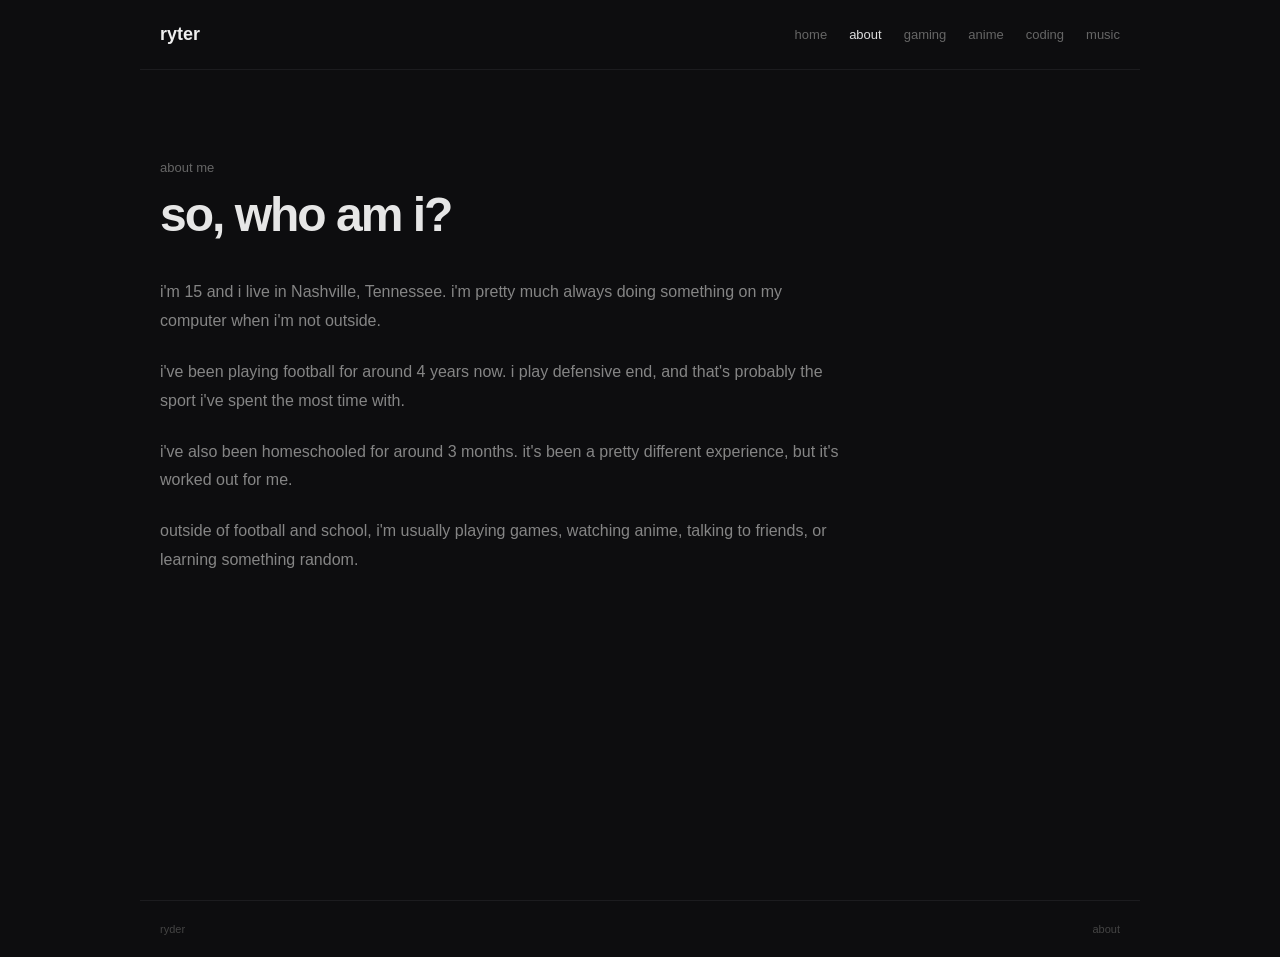
==== about.html @ e58d048b "fixed music nav not showing up in other htmls :D" ====
<!DOCTYPE html>
<html lang="en">

<head>
    <meta charset="UTF-8">
    <meta name="viewport" content="width=device-width, initial-scale=1.0">

    <title>About — Ryder</title>

    <link rel="stylesheet" href="style.css">
</head>

<body>

<header>

    <a class="logo" href="index.html">ryter</a>

    <nav>
    <a href="index.html">home</a>
    <a class="active" href="about.html">about</a>
    <a href="gaming.html">gaming</a>
    <a href="anime.html">anime</a>
    <a href="coding.html">coding</a>
    <a href="music.html">music</a>
</nav>

</header>


<main class="page">

    <p class="page-label">about me</p>

    <h1>so, who am i?</h1>


    <div class="content">

        <p>
            i'm 15 and i live in Nashville, Tennessee. i'm pretty much
            always doing something on my computer when i'm not outside.
        </p>

        <p>
            i've been playing football for around 4 years now. i play
            defensive end, and that's probably the sport i've spent
            the most time with.
        </p>

        <p>
            i've also been homeschooled for around 3 months. it's been
            a pretty different experience, but it's worked out for me.
        </p>

        <p>
            outside of football and school, i'm usually playing games,
            watching anime, talking to friends, or learning something
            random.
        </p>

    </div>


    

</main>


<footer>
    <span>ryder</span>
    <span>about</span>
</footer>

</body>
</html>
---- style.css ----
* {
    box-sizing: border-box;
}

html {
    scroll-behavior: smooth;
}

body {
    margin: 0;

    background: #0d0d0f;
    color: #e6e6e6;

    font-family: Arial, Helvetica, sans-serif;
}

a {
    color: inherit;
}


/* HEADER */

header {
    max-width: 1000px;
    height: 70px;

    margin: 0 auto;
    padding: 0 20px;

    display: flex;
    align-items: center;
    justify-content: space-between;

    border-bottom: 1px solid #1c1c1f;
}

.logo {
    color: #eee;

    text-decoration: none;

    font-size: 18px;
    font-weight: bold;
}

nav {
    display: flex;
    gap: 22px;
}

nav a {
    color: #666;

    text-decoration: none;

    font-size: 13px;
}

nav a:hover,
nav a.active {
    color: #ddd;
}


/* MAIN */

main {
    max-width: 1000px;

    margin: 0 auto;
    padding: 0 20px;
}


/* HOME */

.home {
    min-height: calc(100vh - 70px);

    display: flex;
    align-items: center;
    justify-content: space-between;

    gap: 50px;
}

.home-left {
    max-width: 620px;
}

.muted {
    margin: 0 0 12px;

    color: #666;

    font-size: 14px;
}

.home h1 {
    margin: 0;

    font-size: 76px;
    line-height: 1;

    letter-spacing: -4px;
}

.home h1 span {
    color: #777;
}

.home-text {
    max-width: 540px;

    margin: 25px 0 0;

    color: #858585;

    font-size: 16px;
    line-height: 1.7;
}

.home-links {
    display: flex;
    gap: 20px;

    margin-top: 28px;
}

.home-links a {
    color: #aaa;

    text-decoration: none;

    font-size: 13px;
}

.home-links a:hover {
    color: white;
}

.home-right img {
    width: 170px;
    height: 170px;

    object-fit: cover;

    border-radius: 50%;
}


/* NORMAL PAGES */

.page {
    min-height: calc(100vh - 70px);

    padding-top: 90px;
    padding-bottom: 100px;
}

.page-label {
    margin: 0 0 15px;

    color: #666;

    font-size: 13px;
}

.page h1 {
    max-width: 700px;

    margin: 0;

    font-size: 48px;
    line-height: 1.05;

    letter-spacing: -2px;
}

.page-intro {
    max-width: 650px;

    margin-top: 22px;

    color: #888;

    font-size: 16px;
    line-height: 1.7;
}

.content {
    max-width: 680px;

    margin-top: 38px;
}

.content p {
    margin: 0 0 22px;

    color: #858585;

    font-size: 16px;
    line-height: 1.8;
}


/* ABOUT */

.quick-info {
    display: grid;

    grid-template-columns: repeat(4, 1fr);

    max-width: 750px;

    margin-top: 55px;

    border-top: 1px solid #202023;
    border-bottom: 1px solid #202023;
}

.quick-info div {
    padding: 20px 15px;

    border-right: 1px solid #202023;
}

.quick-info div:first-child {
    padding-left: 0;
}

.quick-info div:last-child {
    border-right: none;
}

.quick-info span {
    display: block;

    margin-bottom: 8px;

    color: #555;

    font-size: 12px;
}

.quick-info strong {
    font-size: 14px;

    font-weight: normal;
}


/* GAMING */

.game-list {
    max-width: 720px;

    margin-top: 45px;
}

.game {
    padding: 22px 0;

    border-top: 1px solid #1d1d20;
}

.game:last-child {
    border-bottom: 1px solid #1d1d20;
}

.game-title {
    display: flex;

    align-items: baseline;

    gap: 12px;
}

.game h2 {
    margin: 0;

    font-size: 19px;

    font-weight: normal;
}

.game-title span {
    color: #555;

    font-size: 11px;
}

.game p {
    max-width: 620px;

    margin: 10px 0 0;

    color: #777;

    font-size: 14px;
    line-height: 1.7;
}


/* ANIME */

.anime-content {
    max-width: 680px;

    margin-top: 40px;
}

.anime-text {
    padding-left: 20px;

    border-left: 1px solid #333;
}

.anime-text p {
    margin: 0 0 20px;

    color: #858585;

    font-size: 16px;
    line-height: 1.8;
}

.external-link {
    color: #aaa;

    text-decoration: none;

    font-size: 13px;
}

.external-link:hover {
    color: white;
}


/* CODING */

.languages {
    display: grid;

    grid-template-columns: repeat(2, 1fr);

    gap: 35px;

    max-width: 700px;

    margin-top: 50px;
}

.languages div {
    padding-top: 18px;

    border-top: 1px solid #202023;
}

.languages span {
    color: #555;

    font-size: 11px;
}

.languages strong {
    display: block;

    margin-top: 12px;

    color: #ddd;

    font-size: 18px;

    font-weight: normal;
}

.languages p {
    margin: 8px 0 0;

    color: #707070;

    font-size: 14px;
    line-height: 1.6;
}


/* FOOTER */

footer {
    max-width: 1000px;

    margin: 0 auto;
    padding: 22px 20px;

    display: flex;
    justify-content: space-between;

    border-top: 1px solid #1c1c1f;

    color: #444;

    font-size: 11px;
}


/* MOBILE */

@media (max-width: 700px) {

    header {
        padding: 0 18px;
    }

    nav {
        gap: 12px;
    }

    nav a {
        font-size: 11px;
    }

    main {
        padding: 0 18px;
    }

    .home {
        min-height: auto;

        padding: 80px 0;

        flex-direction: column-reverse;
        align-items: flex-start;
    }

    .home-right img {
        width: 110px;
        height: 110px;
    }

    .home h1 {
        font-size: 58px;
    }

    .page {
        padding-top: 65px;
    }

    .page h1 {
        font-size: 39px;
    }

    .quick-info {
        grid-template-columns: repeat(2, 1fr);
    }

    .quick-info div {
        border-bottom: 1px solid #202023;
    }

    .quick-info div:nth-child(2) {
        border-right: none;
    }

    .languages {
        grid-template-columns: 1fr;

        gap: 25px;
    }

    footer {
        padding: 22px 18px;
    }
}
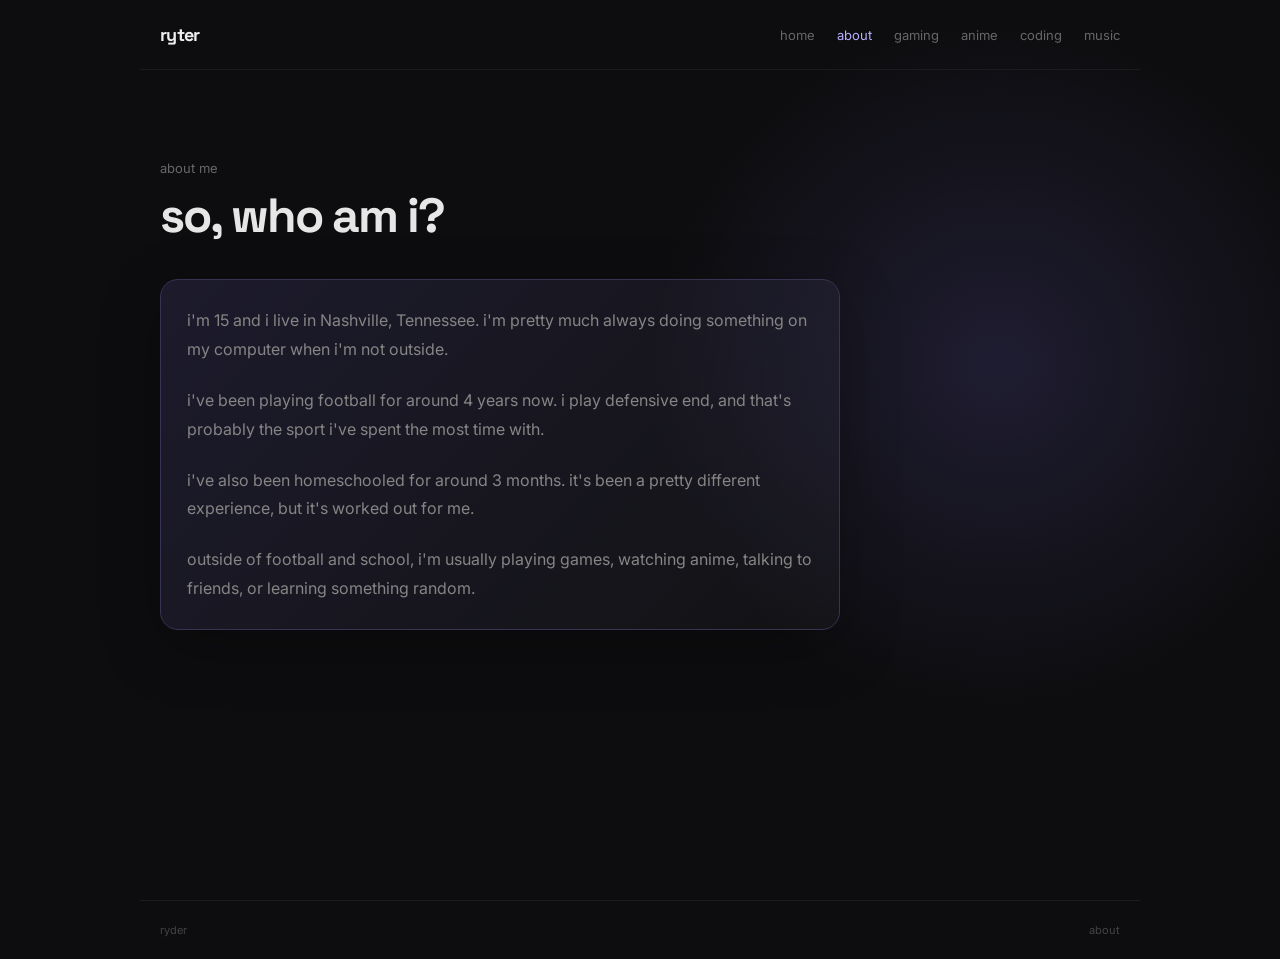
==== commit 47893be9: "added more cool gui shit with css" ====
--- a/about.html
+++ b/about.html
@@ -4,6 +4,7 @@
 <head>
     <meta charset="UTF-8">
     <meta name="viewport" content="width=device-width, initial-scale=1.0">
+    <meta name="theme-color" content="#0d0d0f">
 
     <title>About — Ryder</title>
 
--- a/style.css
+++ b/style.css
@@ -1,18 +1,33 @@
+@import url("https://fonts.googleapis.com/css2?family=Inter:wght@400;500;600;700;800&family=Space+Grotesk:wght@500;600;700&display=swap");
 * {
     box-sizing: border-box;
 }
 
+:root {
+    --accent: #8b7cff;
+    --accent-light: #b7afff;
+    --accent-soft: rgba(139, 124, 255, 0.14);
+}
+
 html {
     scroll-behavior: smooth;
+    color-scheme: dark;
 }
 
 body {
     margin: 0;
 
-    background: #0d0d0f;
+    background:
+        radial-gradient(
+            circle at 78% 38%,
+            rgba(139, 124, 255, 0.14),
+            transparent 30%
+        ),
+        #0d0d0f;
+
     color: #e6e6e6;
 
-    font-family: Arial, Helvetica, sans-serif;
+    font-family: "Inter", Arial, Helvetica, sans-serif;
 }
 
 a {
@@ -20,7 +35,7 @@
 }
 
 
-/* HEADER */
+
 
 header {
     max-width: 1000px;
@@ -52,19 +67,17 @@
 
 nav a {
     color: #666;
-
     text-decoration: none;
-
     font-size: 13px;
+    transition: color 0.2s ease;
 }
 
 nav a:hover,
 nav a.active {
-    color: #ddd;
-}
-
-
-/* MAIN */
+    color: #b7afff;
+}
+
+
 
 main {
     max-width: 1000px;
@@ -74,7 +87,7 @@
 }
 
 
-/* HOME */
+
 
 .home {
     min-height: calc(100vh - 70px);
@@ -93,9 +106,12 @@
 .muted {
     margin: 0 0 12px;
 
-    color: #666;
-
-    font-size: 14px;
+    color: #9d94e8;
+
+    font-size: 12px;
+    font-weight: 600;
+    letter-spacing: 0.08em;
+    text-transform: uppercase;
 }
 
 .home h1 {
@@ -111,6 +127,26 @@
     color: #777;
 }
 
+.logo,
+.home h1,
+.page h1 {
+    font-family: "Space Grotesk", Arial, Helvetica, sans-serif;
+}
+
+.logo {
+    letter-spacing: -0.04em;
+}
+
+.home h1,
+.page h1 {
+    font-weight: 700;
+    text-wrap: balance;
+}
+
+.home h1 span {
+    color: var(--accent);
+}
+
 .home-text {
     max-width: 540px;
 
@@ -122,36 +158,76 @@
     line-height: 1.7;
 }
 
+.home-text,
+.page-intro,
+.content p,
+.anime-text p {
+    color: #aaa6bb;
+}
+
 .home-links {
     display: flex;
-    gap: 20px;
+    gap: 12px;
 
     margin-top: 28px;
 }
 
 .home-links a {
-    color: #aaa;
+    padding: 11px 15px;
+
+    border: 1px solid #363245;
+    border-radius: 999px;
+
+    background: rgba(255, 255, 255, 0.025);
+    color: #d5d1e5;
 
     text-decoration: none;
-
     font-size: 13px;
+
+    transition:
+        transform 0.2s ease,
+        border-color 0.2s ease,
+        background 0.2s ease,
+        color 0.2s ease;
 }
 
 .home-links a:hover {
-    color: white;
+    border-color: var(--accent);
+    background: var(--accent-soft);
+    color: #ffffff;
+    transform: translateY(-2px);
+}
+
+.home-right {
+    position: relative;
+}
+
+.home-right::before {
+    content: "";
+
+    position: absolute;
+    inset: -14px;
+
+    border: 1px solid rgba(139, 124, 255, 0.35);
+    border-radius: 50%;
+
+    box-shadow: 0 0 45px rgba(139, 124, 255, 0.2);
 }
 
 .home-right img {
+    position: relative;
+
     width: 170px;
     height: 170px;
 
     object-fit: cover;
 
+    border: 3px solid #191722;
     border-radius: 50%;
 }
 
 
-/* NORMAL PAGES */
+
 
 .page {
     min-height: calc(100vh - 70px);
@@ -194,6 +270,23 @@
     max-width: 680px;
 
     margin-top: 38px;
+    padding: 26px;
+
+    border: 1px solid #393252;
+    border-radius: 18px;
+
+    background:
+        linear-gradient(
+            135deg,
+            rgba(139, 124, 255, 0.12),
+            rgba(255, 255, 255, 0.025)
+        );
+
+    box-shadow: 0 18px 60px rgba(0, 0, 0, 0.25);
+}
+
+.content p:last-child {
+    margin-bottom: 0;
 }
 
 .content p {
@@ -206,7 +299,7 @@
 }
 
 
-/* ABOUT */
+
 
 .quick-info {
     display: grid;
@@ -252,7 +345,7 @@
 }
 
 
-/* GAMING */
+
 
 .game-list {
     max-width: 720px;
@@ -304,7 +397,7 @@
 }
 
 
-/* ANIME */
+
 
 .anime-content {
     max-width: 680px;
@@ -335,12 +428,16 @@
     font-size: 13px;
 }
 
+.external-link {
+    color: var(--accent-light);
+}
+
 .external-link:hover {
-    color: white;
-}
-
-
-/* CODING */
+    color: #ffffff;
+}
+
+
+
 
 .languages {
     display: grid;
@@ -388,7 +485,7 @@
 }
 
 
-/* FOOTER */
+
 
 footer {
     max-width: 1000px;
@@ -406,8 +503,11 @@
     font-size: 11px;
 }
 
-
-/* MOBILE */
+a:focus-visible {
+    outline: 2px solid var(--accent);
+    outline-offset: 4px;
+    border-radius: 4px;
+}
 
 @media (max-width: 700px) {
 
@@ -474,4 +574,12 @@
     footer {
         padding: 22px 18px;
     }
+
+    .home {
+        gap: 38px;
+    }
+
+    .content {
+        padding: 20px;
+    }
 }
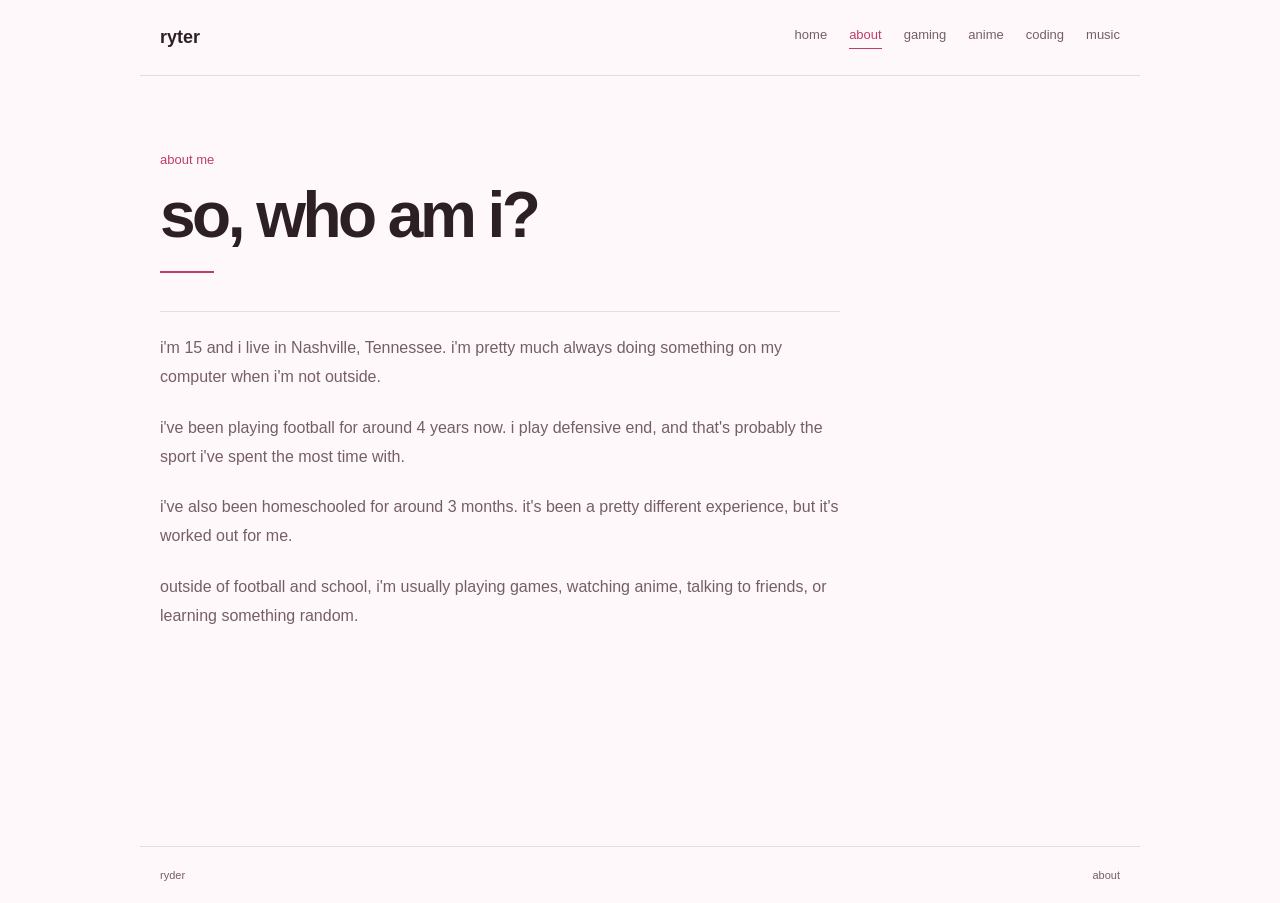
==== commit 26c593de: "Refresh site layout" ====
--- a/about.html
+++ b/about.html
@@ -4,7 +4,7 @@
 <head>
     <meta charset="UTF-8">
     <meta name="viewport" content="width=device-width, initial-scale=1.0">
-    <meta name="theme-color" content="#0d0d0f">
+    <meta name="theme-color" content="#fff8fa">
 
     <title>About — Ryder</title>
 
--- a/style.css
+++ b/style.css
@@ -1,33 +1,29 @@
-@import url("https://fonts.googleapis.com/css2?family=Inter:wght@400;500;600;700;800&family=Space+Grotesk:wght@500;600;700&display=swap");
 * {
     box-sizing: border-box;
 }
 
 :root {
-    --accent: #8b7cff;
-    --accent-light: #b7afff;
-    --accent-soft: rgba(139, 124, 255, 0.14);
+    --background: #fff8fa;
+    --ink: #2d2025;
+    --muted: #745f67;
+    --line: #ead9df;
+    --accent: #bd3e6b;
+    --accent-soft: #f6dce5;
 }
 
 html {
     scroll-behavior: smooth;
-    color-scheme: dark;
+    color-scheme: light;
 }
 
 body {
     margin: 0;
-
-    background:
-        radial-gradient(
-            circle at 78% 38%,
-            rgba(139, 124, 255, 0.14),
-            transparent 30%
-        ),
-        #0d0d0f;
-
-    color: #e6e6e6;
-
-    font-family: "Inter", Arial, Helvetica, sans-serif;
+    overflow-x: hidden;
+
+    background: var(--background);
+    color: var(--ink);
+
+    font-family: Arial, Helvetica, sans-serif;
 }
 
 a {
@@ -39,7 +35,7 @@
 
 header {
     max-width: 1000px;
-    height: 70px;
+    min-height: 76px;
 
     margin: 0 auto;
     padding: 0 20px;
@@ -48,11 +44,11 @@
     align-items: center;
     justify-content: space-between;
 
-    border-bottom: 1px solid #1c1c1f;
+    border-bottom: 1px solid var(--line);
 }
 
 .logo {
-    color: #eee;
+    color: var(--ink);
 
     text-decoration: none;
 
@@ -63,18 +59,25 @@
 nav {
     display: flex;
     gap: 22px;
+    flex-wrap: wrap;
+    justify-content: flex-end;
 }
 
 nav a {
-    color: #666;
+    color: var(--muted);
     text-decoration: none;
     font-size: 13px;
-    transition: color 0.2s ease;
+    transition: color 0.2s ease, border-color 0.2s ease;
 }
 
 nav a:hover,
 nav a.active {
-    color: #b7afff;
+    color: var(--accent);
+}
+
+nav a.active {
+    border-bottom: 1px solid var(--accent);
+    padding-bottom: 6px;
 }
 
 
@@ -90,7 +93,7 @@
 
 
 .home {
-    min-height: calc(100vh - 70px);
+    min-height: calc(100vh - 130px);
 
     display: flex;
     align-items: center;
@@ -100,13 +103,14 @@
 }
 
 .home-left {
+    position: relative;
     max-width: 620px;
 }
 
 .muted {
     margin: 0 0 12px;
 
-    color: #9d94e8;
+    color: var(--accent);
 
     font-size: 12px;
     font-weight: 600;
@@ -117,24 +121,15 @@
 .home h1 {
     margin: 0;
 
-    font-size: 76px;
+    color: var(--ink);
+    font-size: clamp(4.5rem, 10vw, 7.25rem);
     line-height: 1;
 
-    letter-spacing: -4px;
-}
-
-.home h1 span {
-    color: #777;
-}
-
-.logo,
-.home h1,
-.page h1 {
-    font-family: "Space Grotesk", Arial, Helvetica, sans-serif;
+    letter-spacing: -0.075em;
 }
 
 .logo {
-    letter-spacing: -0.04em;
+    letter-spacing: 0;
 }
 
 .home h1,
@@ -152,7 +147,7 @@
 
     margin: 25px 0 0;
 
-    color: #858585;
+    color: var(--muted);
 
     font-size: 16px;
     line-height: 1.7;
@@ -162,84 +157,64 @@
 .page-intro,
 .content p,
 .anime-text p {
-    color: #aaa6bb;
+    color: var(--muted);
 }
 
 .home-links {
     display: flex;
-    gap: 12px;
+    flex-wrap: wrap;
+    gap: 22px;
 
     margin-top: 28px;
 }
 
 .home-links a {
-    padding: 11px 15px;
-
-    border: 1px solid #363245;
-    border-radius: 999px;
-
-    background: rgba(255, 255, 255, 0.025);
-    color: #d5d1e5;
+    padding: 0 0 4px;
+
+    border-bottom: 1px solid var(--accent);
+    color: var(--ink);
 
     text-decoration: none;
     font-size: 13px;
 
-    transition:
-        transform 0.2s ease,
-        border-color 0.2s ease,
-        background 0.2s ease,
-        color 0.2s ease;
+    transition: color 0.2s ease, border-color 0.2s ease;
 }
 
 .home-links a:hover {
-    border-color: var(--accent);
-    background: var(--accent-soft);
-    color: #ffffff;
-    transform: translateY(-2px);
+    color: var(--accent);
 }
 
 .home-right {
     position: relative;
 }
 
-.home-right::before {
-    content: "";
-
-    position: absolute;
-    inset: -14px;
-
-    border: 1px solid rgba(139, 124, 255, 0.35);
-    border-radius: 50%;
-
-    box-shadow: 0 0 45px rgba(139, 124, 255, 0.2);
-}
-
 .home-right img {
     position: relative;
 
-    width: 170px;
-    height: 170px;
+    width: 230px;
+    height: 270px;
 
     object-fit: cover;
 
-    border: 3px solid #191722;
-    border-radius: 50%;
+    border: 1px solid var(--line);
+    border-radius: 2px;
+    box-shadow: 12px 12px 0 var(--accent-soft);
 }
 
 
 
 
 .page {
-    min-height: calc(100vh - 70px);
-
-    padding-top: 90px;
-    padding-bottom: 100px;
+    min-height: calc(100vh - 130px);
+
+    padding-top: 76px;
+    padding-bottom: 88px;
 }
 
 .page-label {
     margin: 0 0 15px;
 
-    color: #666;
+    color: var(--accent);
 
     font-size: 13px;
 }
@@ -249,10 +224,19 @@
 
     margin: 0;
 
-    font-size: 48px;
+    font-size: clamp(2.6rem, 6vw, 4rem);
     line-height: 1.05;
 
-    letter-spacing: -2px;
+    letter-spacing: -0.055em;
+}
+
+.page h1::after {
+    content: "";
+    display: block;
+    width: 54px;
+    height: 2px;
+    margin-top: 22px;
+    background: var(--accent);
 }
 
 .page-intro {
@@ -260,7 +244,7 @@
 
     margin-top: 22px;
 
-    color: #888;
+    color: var(--muted);
 
     font-size: 16px;
     line-height: 1.7;
@@ -270,19 +254,8 @@
     max-width: 680px;
 
     margin-top: 38px;
-    padding: 26px;
-
-    border: 1px solid #393252;
-    border-radius: 18px;
-
-    background:
-        linear-gradient(
-            135deg,
-            rgba(139, 124, 255, 0.12),
-            rgba(255, 255, 255, 0.025)
-        );
-
-    box-shadow: 0 18px 60px rgba(0, 0, 0, 0.25);
+    padding: 22px 0 0;
+    border-top: 1px solid var(--line);
 }
 
 .content p:last-child {
@@ -292,7 +265,7 @@
 .content p {
     margin: 0 0 22px;
 
-    color: #858585;
+    color: var(--muted);
 
     font-size: 16px;
     line-height: 1.8;
@@ -310,14 +283,14 @@
 
     margin-top: 55px;
 
-    border-top: 1px solid #202023;
-    border-bottom: 1px solid #202023;
+    border-top: 1px solid var(--line);
+    border-bottom: 1px solid var(--line);
 }
 
 .quick-info div {
     padding: 20px 15px;
 
-    border-right: 1px solid #202023;
+    border-right: 1px solid var(--line);
 }
 
 .quick-info div:first-child {
@@ -333,7 +306,7 @@
 
     margin-bottom: 8px;
 
-    color: #555;
+    color: var(--muted);
 
     font-size: 12px;
 }
@@ -356,11 +329,11 @@
 .game {
     padding: 22px 0;
 
-    border-top: 1px solid #1d1d20;
+    border-top: 1px solid var(--line);
 }
 
 .game:last-child {
-    border-bottom: 1px solid #1d1d20;
+    border-bottom: 1px solid var(--line);
 }
 
 .game-title {
@@ -376,11 +349,12 @@
 
     font-size: 19px;
 
-    font-weight: normal;
+    color: var(--ink);
+    font-weight: 600;
 }
 
 .game-title span {
-    color: #555;
+    color: var(--accent);
 
     font-size: 11px;
 }
@@ -390,7 +364,7 @@
 
     margin: 10px 0 0;
 
-    color: #777;
+    color: var(--muted);
 
     font-size: 14px;
     line-height: 1.7;
@@ -408,32 +382,28 @@
 .anime-text {
     padding-left: 20px;
 
-    border-left: 1px solid #333;
+    border-left: 2px solid var(--accent-soft);
 }
 
 .anime-text p {
     margin: 0 0 20px;
 
-    color: #858585;
+    color: var(--muted);
 
     font-size: 16px;
     line-height: 1.8;
 }
 
 .external-link {
-    color: #aaa;
-
+    color: var(--accent);
     text-decoration: none;
-
     font-size: 13px;
-}
-
-.external-link {
-    color: var(--accent-light);
+    border-bottom: 1px solid var(--accent);
+    padding-bottom: 5px;
 }
 
 .external-link:hover {
-    color: #ffffff;
+    color: var(--ink);
 }
 
 
@@ -454,11 +424,11 @@
 .languages div {
     padding-top: 18px;
 
-    border-top: 1px solid #202023;
+    border-top: 1px solid var(--line);
 }
 
 .languages span {
-    color: #555;
+    color: var(--accent);
 
     font-size: 11px;
 }
@@ -468,7 +438,7 @@
 
     margin-top: 12px;
 
-    color: #ddd;
+    color: var(--ink);
 
     font-size: 18px;
 
@@ -478,7 +448,7 @@
 .languages p {
     margin: 8px 0 0;
 
-    color: #707070;
+    color: var(--muted);
 
     font-size: 14px;
     line-height: 1.6;
@@ -496,9 +466,9 @@
     display: flex;
     justify-content: space-between;
 
-    border-top: 1px solid #1c1c1f;
-
-    color: #444;
+    border-top: 1px solid var(--line);
+
+    color: var(--muted);
 
     font-size: 11px;
 }
@@ -512,15 +482,23 @@
 @media (max-width: 700px) {
 
     header {
+        height: auto;
+        min-height: 0;
         padding: 0 18px;
+        align-items: flex-start;
+        flex-direction: column;
+        justify-content: center;
+        gap: 14px;
     }
 
     nav {
-        gap: 12px;
+        width: 100%;
+        justify-content: flex-start;
+        gap: 10px 18px;
     }
 
     nav a {
-        font-size: 11px;
+        font-size: 12px;
     }
 
     main {
@@ -530,27 +508,30 @@
     .home {
         min-height: auto;
 
-        padding: 80px 0;
-
-        flex-direction: column-reverse;
+        padding: 64px 0 72px;
+
+        flex-direction: column;
         align-items: flex-start;
+        gap: 38px;
     }
 
     .home-right img {
-        width: 110px;
-        height: 110px;
+        width: 170px;
+        height: 196px;
     }
 
     .home h1 {
-        font-size: 58px;
+        font-size: clamp(4rem, 17vw, 5rem);
     }
 
     .page {
-        padding-top: 65px;
+        min-height: auto;
+        padding-top: 52px;
+        padding-bottom: 64px;
     }
 
     .page h1 {
-        font-size: 39px;
+        font-size: clamp(2.3rem, 10vw, 2.8rem);
     }
 
     .quick-info {
@@ -558,7 +539,7 @@
     }
 
     .quick-info div {
-        border-bottom: 1px solid #202023;
+        border-bottom: 1px solid var(--line);
     }
 
     .quick-info div:nth-child(2) {
@@ -575,11 +556,19 @@
         padding: 22px 18px;
     }
 
-    .home {
-        gap: 38px;
-    }
-
     .content {
-        padding: 20px;
+        padding-top: 18px;
+    }
+}
+
+@media (prefers-reduced-motion: reduce) {
+    html {
+        scroll-behavior: auto;
+    }
+
+    *,
+    *::before,
+    *::after {
+        transition-duration: 0.01ms !important;
     }
 }
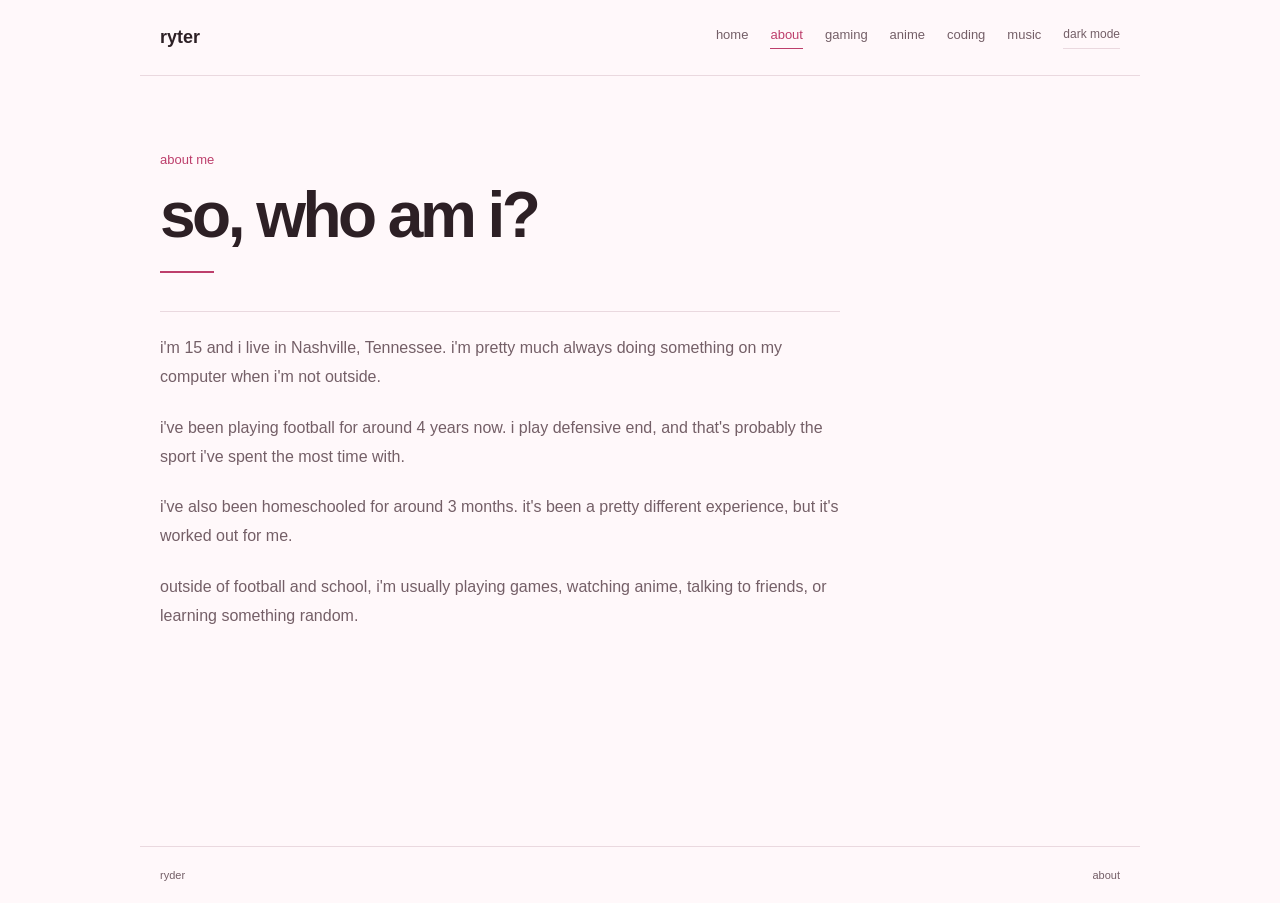
==== commit 86704592: "Add theme toggle" ====
--- a/about.html
+++ b/about.html
@@ -9,6 +9,7 @@
     <title>About — Ryder</title>
 
     <link rel="stylesheet" href="style.css">
+    <script src="script.js" defer></script>
 </head>
 
 <body>
@@ -24,6 +25,7 @@
     <a href="anime.html">anime</a>
     <a href="coding.html">coding</a>
     <a href="music.html">music</a>
+    <button class="theme-toggle" type="button" aria-label="Switch to dark theme" aria-pressed="false">dark mode</button>
 </nav>
 
 </header>
--- a/style.css
+++ b/style.css
@@ -11,6 +11,16 @@
     --accent-soft: #f6dce5;
 }
 
+:root[data-theme="dark"] {
+    color-scheme: dark;
+    --background: #171216;
+    --ink: #f4e8ec;
+    --muted: #c4abb4;
+    --line: #403038;
+    --accent: #f39ab8;
+    --accent-soft: #3b2630;
+}
+
 html {
     scroll-behavior: smooth;
     color-scheme: light;
@@ -78,6 +88,23 @@
 nav a.active {
     border-bottom: 1px solid var(--accent);
     padding-bottom: 6px;
+}
+
+.theme-toggle {
+    padding: 0 0 6px;
+    border: 0;
+    border-bottom: 1px solid var(--line);
+    background: transparent;
+    color: var(--muted);
+    font: inherit;
+    font-size: 12px;
+    cursor: pointer;
+    transition: color 0.2s ease, border-color 0.2s ease;
+}
+
+.theme-toggle:hover {
+    border-color: var(--accent);
+    color: var(--accent);
 }
 
 
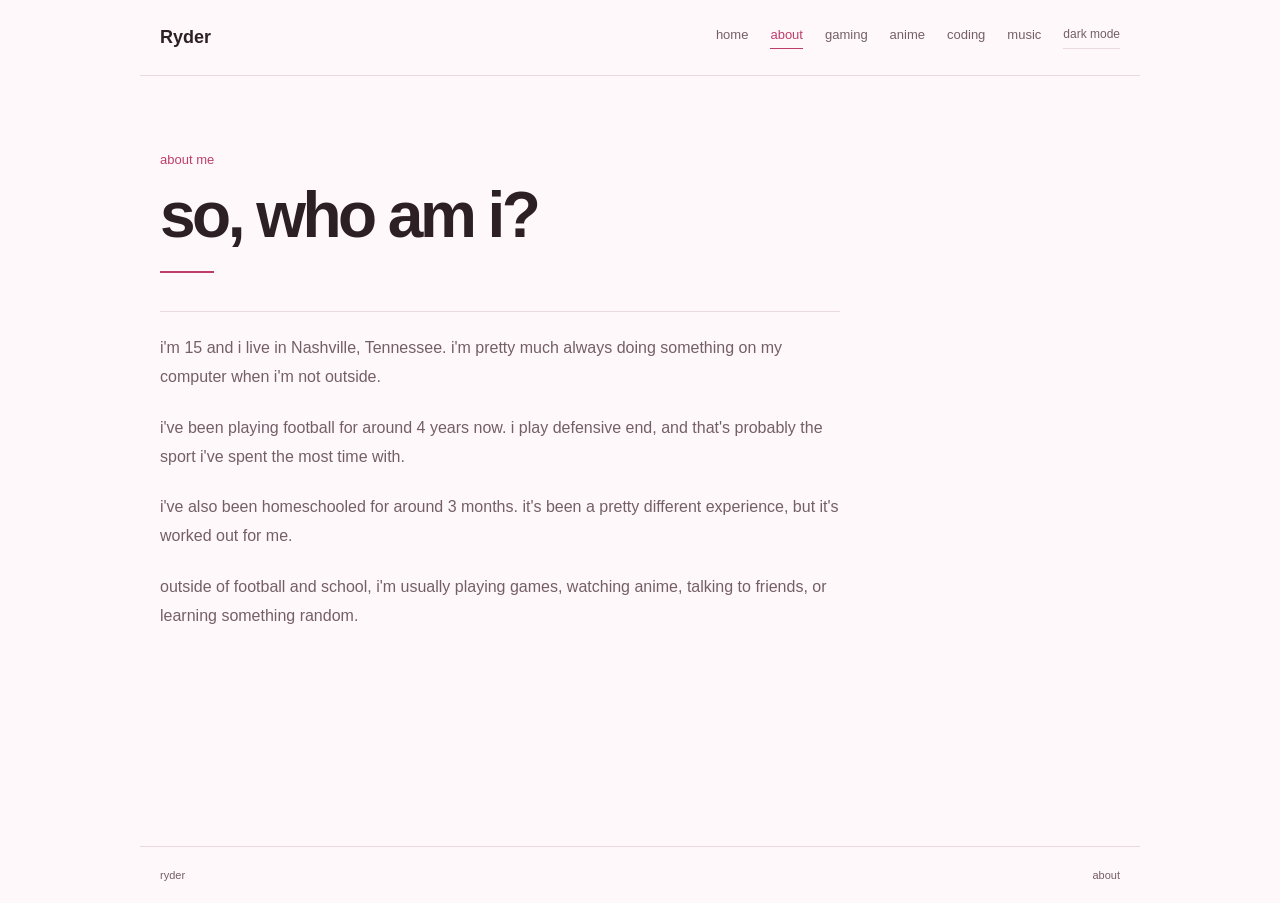
==== commit 7157938f: "Correct logo text from 'ryter' to 'Ryder'" ====
--- a/about.html
+++ b/about.html
@@ -16,7 +16,7 @@
 
 <header>
 
-    <a class="logo" href="index.html">ryter</a>
+    <a class="logo" href="index.html">Ryder</a>
 
     <nav>
     <a href="index.html">home</a>
@@ -76,4 +76,4 @@
 </footer>
 
 </body>
-</html>+</html>
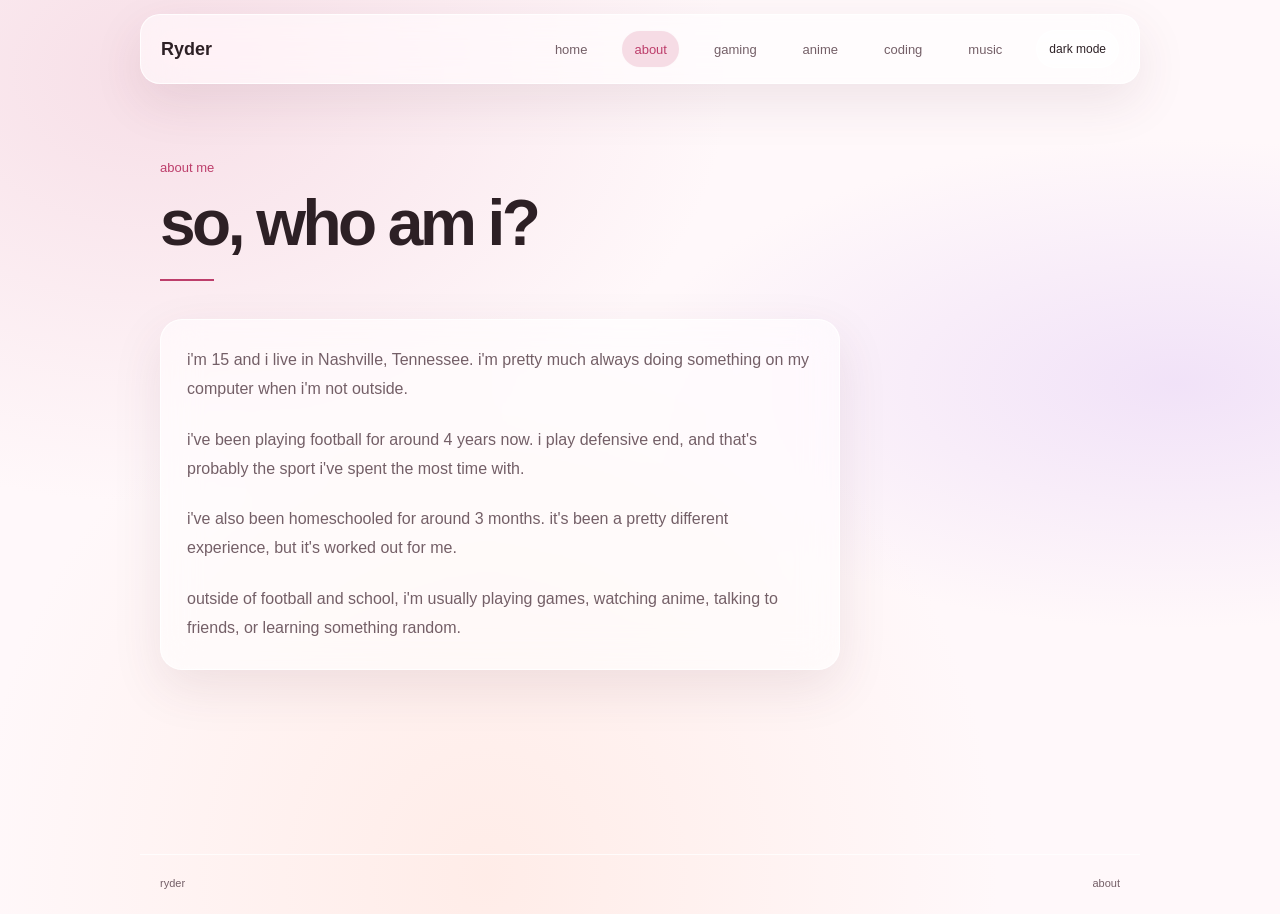
==== commit 195e1b64: "Add page descriptions" ====
--- a/about.html
+++ b/about.html
@@ -5,6 +5,7 @@
     <meta charset="UTF-8">
     <meta name="viewport" content="width=device-width, initial-scale=1.0">
     <meta name="theme-color" content="#fff8fa">
+    <meta name="description" content="A little more about Ryder, life in Nashville, football, school, and what I do for fun.">
 
     <title>About — Ryder</title>
 
--- a/style.css
+++ b/style.css
@@ -9,6 +9,9 @@
     --line: #ead9df;
     --accent: #bd3e6b;
     --accent-soft: #f6dce5;
+    --glass: rgba(255, 255, 255, 0.58);
+    --glass-edge: rgba(255, 255, 255, 0.82);
+    --glass-shadow: 0 18px 50px rgba(95, 46, 64, 0.1);
 }
 
 :root[data-theme="dark"] {
@@ -19,6 +22,9 @@
     --line: #403038;
     --accent: #f39ab8;
     --accent-soft: #3b2630;
+    --glass: rgba(39, 27, 34, 0.68);
+    --glass-edge: rgba(255, 255, 255, 0.12);
+    --glass-shadow: 0 18px 50px rgba(0, 0, 0, 0.22);
 }
 
 html {
@@ -29,8 +35,13 @@
 body {
     margin: 0;
     overflow-x: hidden;
-
-    background: var(--background);
+    min-height: 100vh;
+
+    background:
+        radial-gradient(ellipse at 12% 8%, rgba(246, 220, 229, 0.9), transparent 36rem),
+        radial-gradient(ellipse at 92% 42%, rgba(234, 215, 247, 0.66), transparent 34rem),
+        radial-gradient(ellipse at 38% 96%, rgba(255, 230, 222, 0.65), transparent 32rem),
+        var(--background);
     color: var(--ink);
 
     font-family: Arial, Helvetica, sans-serif;
@@ -44,17 +55,26 @@
 
 
 header {
+    position: sticky;
+    top: 14px;
+    z-index: 5;
+    width: calc(100% - 40px);
     max-width: 1000px;
-    min-height: 76px;
-
-    margin: 0 auto;
-    padding: 0 20px;
+    min-height: 70px;
+
+    margin: 14px auto 0;
+    padding: 12px 20px;
 
     display: flex;
     align-items: center;
     justify-content: space-between;
 
-    border-bottom: 1px solid var(--line);
+    border: 1px solid var(--glass-edge);
+    border-radius: 20px;
+    background: var(--glass);
+    box-shadow: var(--glass-shadow);
+    -webkit-backdrop-filter: blur(20px) saturate(150%);
+    backdrop-filter: blur(20px) saturate(150%);
 }
 
 .logo {
@@ -68,12 +88,17 @@
 
 nav {
     display: flex;
+    align-items: center;
     gap: 22px;
     flex-wrap: wrap;
     justify-content: flex-end;
 }
 
 nav a {
+    display: inline-flex;
+    align-items: center;
+    min-height: 38px;
+    padding: 0 12px;
     color: var(--muted);
     text-decoration: none;
     font-size: 13px;
@@ -86,25 +111,27 @@
 }
 
 nav a.active {
-    border-bottom: 1px solid var(--accent);
-    padding-bottom: 6px;
+    border: 1px solid var(--glass-edge);
+    border-radius: 999px;
+    background: var(--accent-soft);
 }
 
 .theme-toggle {
-    padding: 0 0 6px;
-    border: 0;
-    border-bottom: 1px solid var(--line);
-    background: transparent;
-    color: var(--muted);
+    min-height: 38px;
+    padding: 0 12px;
+    border: 1px solid var(--glass-edge);
+    border-radius: 999px;
+    background: var(--glass);
+    color: var(--ink);
     font: inherit;
     font-size: 12px;
     cursor: pointer;
-    transition: color 0.2s ease, border-color 0.2s ease;
+    transition: color 0.2s ease, background 0.2s ease, transform 0.2s ease;
 }
 
 .theme-toggle:hover {
-    border-color: var(--accent);
-    color: var(--accent);
+    color: var(--accent);
+    transform: translateY(-1px);
 }
 
 
@@ -120,18 +147,25 @@
 
 
 .home {
-    min-height: calc(100vh - 130px);
+    min-height: calc(100vh - 120px);
 
     display: flex;
     align-items: center;
-    justify-content: space-between;
-
-    gap: 50px;
+    justify-content: center;
+
+    gap: clamp(36px, 8vw, 100px);
 }
 
 .home-left {
     position: relative;
-    max-width: 620px;
+    max-width: 650px;
+    padding: clamp(28px, 5vw, 56px);
+    border: 1px solid var(--glass-edge);
+    border-radius: 28px;
+    background: var(--glass);
+    box-shadow: var(--glass-shadow);
+    -webkit-backdrop-filter: blur(22px) saturate(145%);
+    backdrop-filter: blur(22px) saturate(145%);
 }
 
 .muted {
@@ -196,19 +230,22 @@
 }
 
 .home-links a {
-    padding: 0 0 4px;
-
-    border-bottom: 1px solid var(--accent);
+    padding: 11px 15px;
+    border: 1px solid var(--glass-edge);
+    border-radius: 999px;
+    background: var(--glass);
     color: var(--ink);
 
     text-decoration: none;
     font-size: 13px;
 
-    transition: color 0.2s ease, border-color 0.2s ease;
+    transition: color 0.2s ease, border-color 0.2s ease, transform 0.2s ease;
 }
 
 .home-links a:hover {
     color: var(--accent);
+    border-color: var(--accent);
+    transform: translateY(-2px);
 }
 
 .home-right {
@@ -223,9 +260,9 @@
 
     object-fit: cover;
 
-    border: 1px solid var(--line);
-    border-radius: 2px;
-    box-shadow: 12px 12px 0 var(--accent-soft);
+    border: 1px solid var(--glass-edge);
+    border-radius: 24px;
+    box-shadow: var(--glass-shadow);
 }
 
 
@@ -281,8 +318,13 @@
     max-width: 680px;
 
     margin-top: 38px;
-    padding: 22px 0 0;
-    border-top: 1px solid var(--line);
+    padding: 26px;
+    border: 1px solid var(--glass-edge);
+    border-radius: 22px;
+    background: var(--glass);
+    box-shadow: var(--glass-shadow);
+    -webkit-backdrop-filter: blur(18px) saturate(140%);
+    backdrop-filter: blur(18px) saturate(140%);
 }
 
 .content p:last-child {
@@ -351,16 +393,26 @@
     max-width: 720px;
 
     margin-top: 45px;
+    display: grid;
+    grid-template-columns: repeat(2, minmax(0, 1fr));
+    gap: 16px;
 }
 
 .game {
-    padding: 22px 0;
-
-    border-top: 1px solid var(--line);
-}
-
-.game:last-child {
-    border-bottom: 1px solid var(--line);
+    min-height: 150px;
+    padding: 22px;
+    border: 1px solid var(--glass-edge);
+    border-radius: 20px;
+    background: var(--glass);
+    box-shadow: var(--glass-shadow);
+    -webkit-backdrop-filter: blur(16px) saturate(135%);
+    backdrop-filter: blur(16px) saturate(135%);
+    transition: transform 0.2s ease, border-color 0.2s ease;
+}
+
+.game:hover {
+    transform: translateY(-3px);
+    border-color: var(--accent);
 }
 
 .game-title {
@@ -407,9 +459,13 @@
 }
 
 .anime-text {
-    padding-left: 20px;
-
-    border-left: 2px solid var(--accent-soft);
+    padding: 26px;
+    border: 1px solid var(--glass-edge);
+    border-radius: 22px;
+    background: var(--glass);
+    box-shadow: var(--glass-shadow);
+    -webkit-backdrop-filter: blur(18px) saturate(140%);
+    backdrop-filter: blur(18px) saturate(140%);
 }
 
 .anime-text p {
@@ -425,8 +481,11 @@
     color: var(--accent);
     text-decoration: none;
     font-size: 13px;
-    border-bottom: 1px solid var(--accent);
-    padding-bottom: 5px;
+    display: inline-block;
+    padding: 10px 13px;
+    border: 1px solid var(--glass-edge);
+    border-radius: 999px;
+    background: var(--glass);
 }
 
 .external-link:hover {
@@ -441,7 +500,7 @@
 
     grid-template-columns: repeat(2, 1fr);
 
-    gap: 35px;
+    gap: 16px;
 
     max-width: 700px;
 
@@ -449,9 +508,18 @@
 }
 
 .languages div {
-    padding-top: 18px;
-
-    border-top: 1px solid var(--line);
+    padding: 20px;
+    border: 1px solid var(--glass-edge);
+    border-radius: 18px;
+    background: var(--glass);
+    box-shadow: var(--glass-shadow);
+    -webkit-backdrop-filter: blur(15px) saturate(135%);
+    backdrop-filter: blur(15px) saturate(135%);
+    transition: transform 0.2s ease;
+}
+
+.languages div:hover {
+    transform: translateY(-2px);
 }
 
 .languages span {
@@ -493,7 +561,7 @@
     display: flex;
     justify-content: space-between;
 
-    border-top: 1px solid var(--line);
+    border-top: 1px solid var(--glass-edge);
 
     color: var(--muted);
 
@@ -511,7 +579,8 @@
     header {
         height: auto;
         min-height: 0;
-        padding: 0 18px;
+        width: calc(100% - 36px);
+        padding: 12px 18px;
         align-items: flex-start;
         flex-direction: column;
         justify-content: center;
@@ -583,8 +652,43 @@
         padding: 22px 18px;
     }
 
+    .home {
+        gap: 28px;
+    }
+
+    .home-left {
+        padding: 26px;
+        border-radius: 22px;
+    }
+
+    .home-right img {
+        width: 150px;
+        height: 176px;
+        border-radius: 18px;
+    }
+
+    .game-list {
+        grid-template-columns: 1fr;
+        gap: 12px;
+    }
+
+    .game {
+        min-height: 0;
+        padding: 20px;
+    }
+
     .content {
-        padding-top: 18px;
+        padding: 20px;
+        border-radius: 18px;
+    }
+
+    .anime-text {
+        padding: 20px;
+        border-radius: 18px;
+    }
+
+    .languages div {
+        padding: 18px;
     }
 }
 
